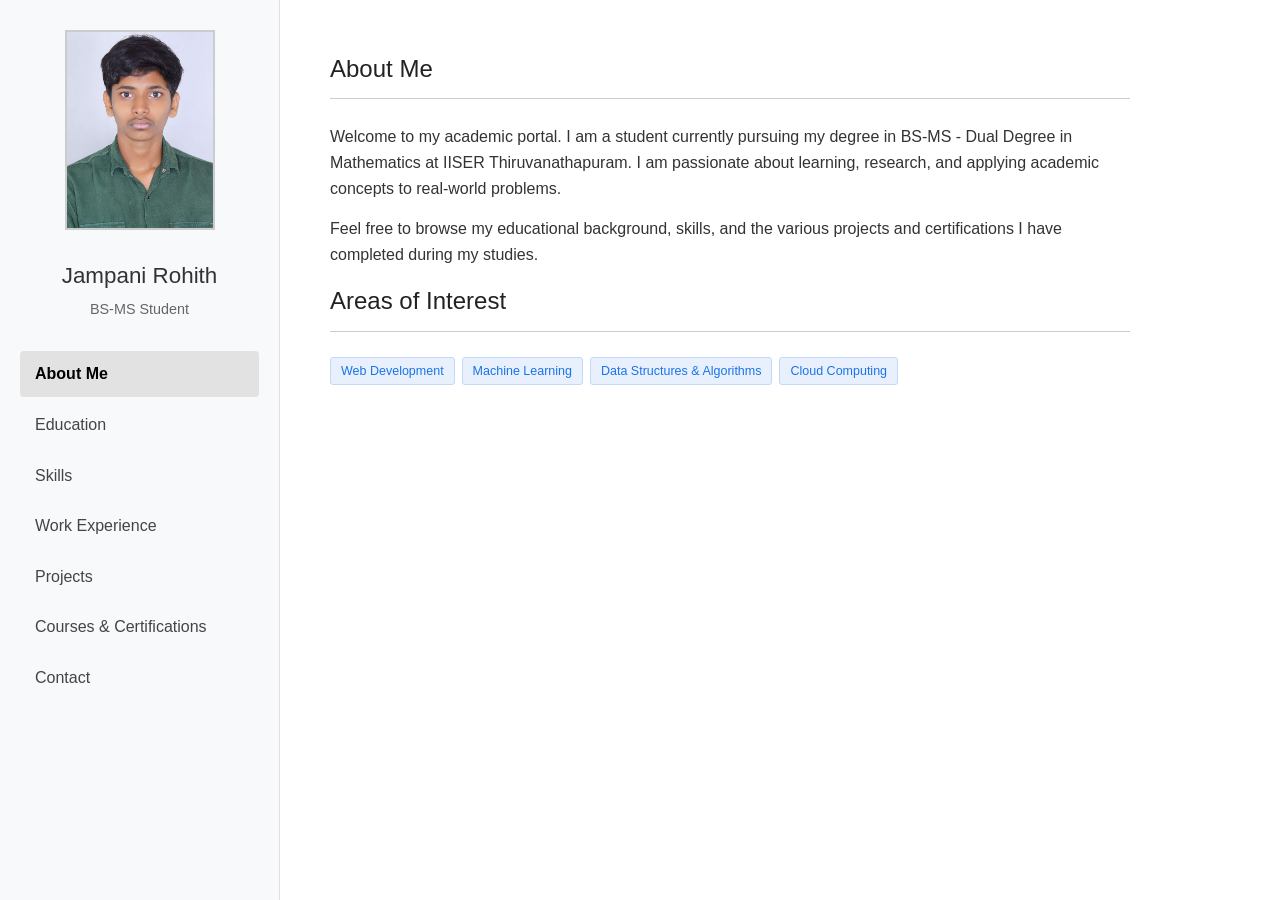
==== index.html @ 52267ed0 "120420264" ====
<!DOCTYPE html>
<html lang="en">
<head>
    <meta charset="UTF-8">
    <meta name="viewport" content="width=device-width, initial-scale=1.0">
    <title>Jampani Rohith</title>
    <link rel="stylesheet" href="styles.css">
    <link rel="icon" href="assets/favicon.svg" type="image/svg+xml">
</head>
<body>
    <div class="container">
        <aside class="sidebar">
            <div class="profile-photo">
                <img src="images/profile.jpg" alt="Student Photo" id="photo-placeholder">
            </div>
            <h1>Jampani Rohith</h1>
            <p>BS-MS Student</p>
            <nav>
                <ul id="nav-links">
                    <li><a href="#" class="active" data-target="about">About Me</a></li>
                    <li><a href="#" data-target="education">Education</a></li>
                    <li><a href="#" data-target="skills">Skills</a></li>
                    <li><a href="#" data-target="work">Work Experience</a></li>
                    <li><a href="#" data-target="projects">Projects</a></li>
                    <li><a href="#" data-target="courses">Courses & Certifications</a></li>
                    <li><a href="#" data-target="contact">Contact</a></li>
                </ul>
            </nav>
        </aside>

        <main class="content">
            
            <section id="about" class="section active">
                <h2>About Me</h2>
                <p>Welcome to my academic portal. I am a student currently pursuing my degree in BS-MS - Dual Degree in Mathematics at IISER Thiruvanathapuram. I am passionate about learning, research, and applying academic concepts to real-world problems.</p>
                <p>Feel free to browse my educational background, skills, and the various projects and certifications I have completed during my studies.</p>

                <h2 class="sh">Areas of Interest</h2>
                    <div class="tag-list">
                        <span>Web Development</span>
                        <span>Machine Learning</span>
                        <span>Data Structures &amp; Algorithms</span>
                        <span>Cloud Computing</span>
                        <!-- <span>Mobile Development</span>
                        <span>Open Source</span>
                        <span>Competitive Programming</span> -->
                    </div>
            </section>

            <section id="education" class="section">
                <h2>Education</h2>
                
                <div class="item">
                    <h3>BS-MS in Mathematics</h3>
                    <p class="subtitle">IISER Thiruvanathapuram, Kerala </p>
                    <p class="date">July 2024 - Present (Expected Graduation: May 2029)</p>
                         <div class="menu-container">
                            <a class="dropdown">
                                <a class="dropdown-toggle" onclick="toggleMenu()">[Courses]</a>
                                <ul id="semester-list" class="submenu">
                                    <li><a href="semester/semester1.html" target="_blank" class="sem-link">Semester-1</a></li>
                                    <li><a href="semester/semester2.html" target="_blank" class="sem-link">Semester-2</a></li>
                                    <li><a href="semester/semester3.html" target="_blank" class="sem-link">Semester-3</a></li>
                                    <li><a href="semester/semester4.html" target="_blank" class="sem-link">Semester-4</a></li>
                                </ul>
                            </a>  
                        </div>
                <a href="documents/iisermemo.pdf" target="_blank" class="cert-link">[Certification]</a>
                </div>

                <div class="item">
                    <h3>Intermediate</h3>
                    <p class="subtitle">Resonance Junior College, Warangal</p>
                    <p class="date">2022 - 2024</p>
                        <a href="documents/intermediatememo.pdf" target="_blank" class="cert-link">[Certification]</a>
                </div>



                <div class="item">
                    <h3>Higher Secondary</h3>
                    <p class="subtitle">Montessori High School, Bhupalpalle</p>
                    <p class="date">2012 - 2022</p>
                        <a href="documents/classxmemo.pdf" target="_blank" class="cert-link">[Certification]</a>
                </div>
                

            </section>

            <section id="skills" class="section">
                <h2>Skills</h2>
                <div class="item">
                    <h3>Technical Skills</h3>
                    <ul>
                        <li>Programming Languages: Python, Java, C++</li>
                        <li>Web Development: HTML, CSS, JavaScript</li>
                        <li>Tools & Software: Git, MATLAB, Microsoft Office Suite</li>
                    </ul>
                </div>
                <div class="item">
                    <h3>Soft Skills</h3>
                    <ul>
                        <li>Language: English, Hindi, Telugu</li>
                    </ul>
                </div>
            </section>

            <section id="work" class="section">
                <h2>Work Experience</h2>
                <div class="item">
                    <h3>Summer Intern</h3>
                    <p class="subtitle">NIT Calicut, Kerala</p>
                    <p class="date">May 2026 - July 2026</p>
                    <ul>
                        <!-- <li>Collaborated with a team of 5 to develop a basic internal inventory tool.</li> -->
                        <!-- <li>Participated in weekly code reviews and team meetings.</li> -->
                    </ul>
                </div>
            </section>

            <section id="projects" class="section">
                <h2>Projects</h2>
                <div class="item">
                    <h3>Linear Programming Visualization</h3>
                    <p class="subtitle">Python</p>
                    <a href="https://github.com/jampanirohith/Linear-Programming-Illustrator" target="_blank" class="cert-link">[Project Link]</a>
                    <p class="date">28-03-2026</p>
                </div>

                <div class="item">
                    <h3>Data Visualization: Holocaust Jewish Casualties</h3>
                    <p class="subtitle">Python</p>
                    <a href="https://github.com/jampanirohith/Data-Visualisation-Holocaust-Jewish-Casualties" target="_blank" class="cert-link">[Project Link]</a>
                    <p class="date">05-03-2026</p>
                </div>
            </section>

            <section id="courses" class="section">
                <h2>Courses & Certifications</h2>
                <p>Additional training and online courses I have completed alongside my formal education.</p>
                
                <!-- <div class="item">
                    <h3>Machine Learning Specialization</h3>
                    <p class="subtitle">Coursera (Stanford University)</p>
                    <p class="date">Completed: October 2023</p>
                    <a href="link-to-your-certificate.pdf" target="_blank" class="cert-link">[View Course Certificate]</a>
                </div>

                <div class="item">
                    <h3>Responsive Web Design</h3>
                    <p class="subtitle">freeCodeCamp</p>
                    <p class="date">Completed: March 2023</p>
                    <a href="link-to-your-certificate.pdf" target="_blank" class="cert-link">[View Course Certificate]</a>
                </div> -->
            </section>

            <section id="contact" class="section">
                <h2>Contact Information</h2>
                <p>I am currently open to internship opportunities. Please feel free to reach out to me via email or connect with me professionally.</p>
                <ul style="list-style-type: none; padding-left: 0;">
                    <li><strong>Email:</strong> <a href="mailto:jampanirohithchowdary@gmail.com" class="cert-link">jampanirohithchowdary@gmail.com</a></li>
                    <li><strong>LinkedIn:</strong> <a href="https://linkedin.com/in/jampanirohith" target="_blank" class="cert-link">linkedin.com/in/jampanirohith</a></li>
                    <li><strong>GitHub:</strong> <a href="https://github.com/jampanirohith" target="_blank" class="cert-link">github.com/jampanirohith</a></li>
                    <li><strong>Phone:</strong> +91 6305 189755</li>
                    <li><strong>Address:</strong> Warangal, Telangana</li>
                    <!-- <li><strong>Twitter:</strong> <a href="https://twitter.com/jampanirohith" target="_blank" class="cert-link">@jampanirohith</a></li> -->
                    <li><strong>Facebook:</strong> <a href="https://www.facebook.com/profile.php?id=61555699535513" target="_blank" class="cert-link">facebook.com/jampanirohith</a></li>
                    <li><strong>Instagram:</strong> <a href="https://instagram.com/jampaniroh_ith" target="_blank" class="cert-link">@jampaniroh_ith</a></li>
                    <li><strong>Personal Website:</strong> <a href="https://jampanirohith.github.io/homepage/" target="_blank" class="cert-link">jampanirohith.github.io/homepage/</a></li>
                    <!-- <li><strong>Skype:</strong> <a href="skype:jampanirohith?chat" class="cert-link">jampanirohith</a></li>
                    <li><strong>WhatsApp:</strong> <a href="https://wa.me/911234567890" target="_blank" class="cert-link">+91 12345 67890</a></li>
                    <li><strong>Telegram:</strong> <a href="https://t.me/jampanirohith" target="_blank" class="cert-link">@jampanirohith</a></li>
                    <li><strong>Medium:</strong> <a href="https://medium.com/@jampanirohith" target="_blank" class="cert-link">medium.com/@jampanirohith</a></li>   -->
                    <li><strong>Stack Overflow:</strong> <a href="https://stackoverflow.com/users/32610801/jampani-rohith" target="_blank" class="cert-link">stackoverflow.com/users/32610801/jampani-rohith</a></li>
                    <!-- <li><strong>ResearchGate:</strong> <a href="https://www.researchgate.net/profile/Jampani_Rohith" target="_blank" class="cert-link">researchgate.net/profile/Jampani_Rohith</a></li>
                    <li><strong>ORCID:</strong> <a href="https://orcid.org/0000-0001-2345-6789" target="_blank" class="cert-link">orcid.org/0000-0001-2345-6789</a></li>
                    <li><strong>Google Scholar:</strong> <a href="https://scholar.google.com/citations?user=1234567" target="_blank" class="cert-link">scholar.google.com/citations?user=1234567</a></li> -->
                </ul>
            </section>

        </main>
    </div>

    <script src="script.js"></script>
    
</body>
</html>
---- styles.css ----
/* Standard Reset */
* {
    box-sizing: border-box;
    margin: 0;
    padding: 0;
}

body {
    font-family: "Segoe UI", Arial, sans-serif;
    color: #333;
    line-height: 1.6;
    background-color: #ffffff;
}

.container {
    display: flex;
    min-height: 100vh;
}

/* Sidebar Styling */
.sidebar {
    width: 280px;
    background-color: #f8f9fa;
    padding: 30px 20px;
    border-right: 1px solid #e0e0e0;
    position: fixed;
    height: 100vh;
    overflow-y: auto;
}

.profile-photo {
    text-align: center;
    margin-bottom: 20px;
}

.profile-photo img {
    width: 150px;
    height: 200px;
    border-radius: 0%;
    object-fit: cover;
    background-color: #e0e0e0;
    border: 2px solid #ccc;
}

.sidebar h1 {
    font-size: 1.4em;
    text-align: center;
    margin-bottom: 5px;
    font-weight: normal;
}

.sidebar p {
    text-align: center;
    font-size: 0.9em;
    color: #666;
    margin-bottom: 30px;
}

nav ul {
    list-style: none;
}

nav ul li {
    margin-bottom: 5px;
}

nav ul li a {
    text-decoration: none;
    color: #444;
    display: block;
    padding: 10px 15px;
    border-radius: 4px;
    transition: background 0.2s, font-weight 0.2s;
}

nav ul li a:hover {
    background-color: #eaeaea;
}

nav ul li a.active {
    background-color: #e2e2e2;
    font-weight: bold;
    color: #000;
}

.content {
    margin-left: 280px;
    padding: 50px;
    max-width: 900px;
    width: 100%;
}

.section {
    display: none;
}

.section.active {
    display: block;
    animation: fadeIn 0.4s ease-in-out;
}

@keyframes fadeIn {
    from { opacity: 0; transform: translateY(10px); }
    to { opacity: 1; transform: translateY(0); }
}

h2 {
    border-bottom: 1px solid #ccc;
    padding-bottom: 10px;
    margin-bottom: 25px;
    font-weight: normal;
    color: #222;
}

p {
    margin-bottom: 15px;
}

.item {
    margin-bottom: 30px;
}

.item h3 {
    margin: 0 0 5px 0;
    font-size: 1.1em;
    color: #222;
}

.subtitle {
    margin: 0;
    font-weight: bold;
    color: #444;
}

.date {
    font-style: italic;
    color: #777;
    font-size: 0.9em;
    margin-bottom: 10px;
}

.item ul {
    margin-left: 20px;
    margin-bottom: 10px;
}

.cert-link {
    display: inline-block;
    margin-top: 5px;
    color: #0056b3; 
    text-decoration: none;
    font-size: 0.9em;
}

.cert-link:hover {
    text-decoration: underline;
    color: #003d82;
}

@media (max-width: 768px) {
    .container {
        flex-direction: column;
    }
    .sidebar {
        width: 100%;
        height: auto;
        position: relative;
        border-right: none;
        border-bottom: 1px solid #e0e0e0;
    }
    .content {
        margin-left: 0;
        padding: 30px 20px;
    }
}


.submenu {
    display: none;
    list-style-type: none;
    padding-left: 15px;
}

.submenu.open {
    display: block;
}

.dropdown-toggle {
    cursor: pointer;
    user-select: none;
    color: #0056b3;
}

.dropdown-toggle:hover {
    color: #0056b3;
}

.sem-link {
    display: inline-block;
    margin-top: 5px;
    color: #0056b3; 
    text-decoration: none;
    font-size: 0.9em;
}

.sem-link:hover {
    text-decoration: underline;
    color: #003d82;
}


.tag-list {
  display: flex;
  flex-wrap: wrap;
  gap: 7px;
  margin-top: 6px;
}
.tag-list span {
  font-size: 12.5px;
  background: #e8f0fe;
  color: #1a73e8;
  padding: 3px 10px;
  border-radius: 3px;
  border: 1px solid #c5d8f5;
}
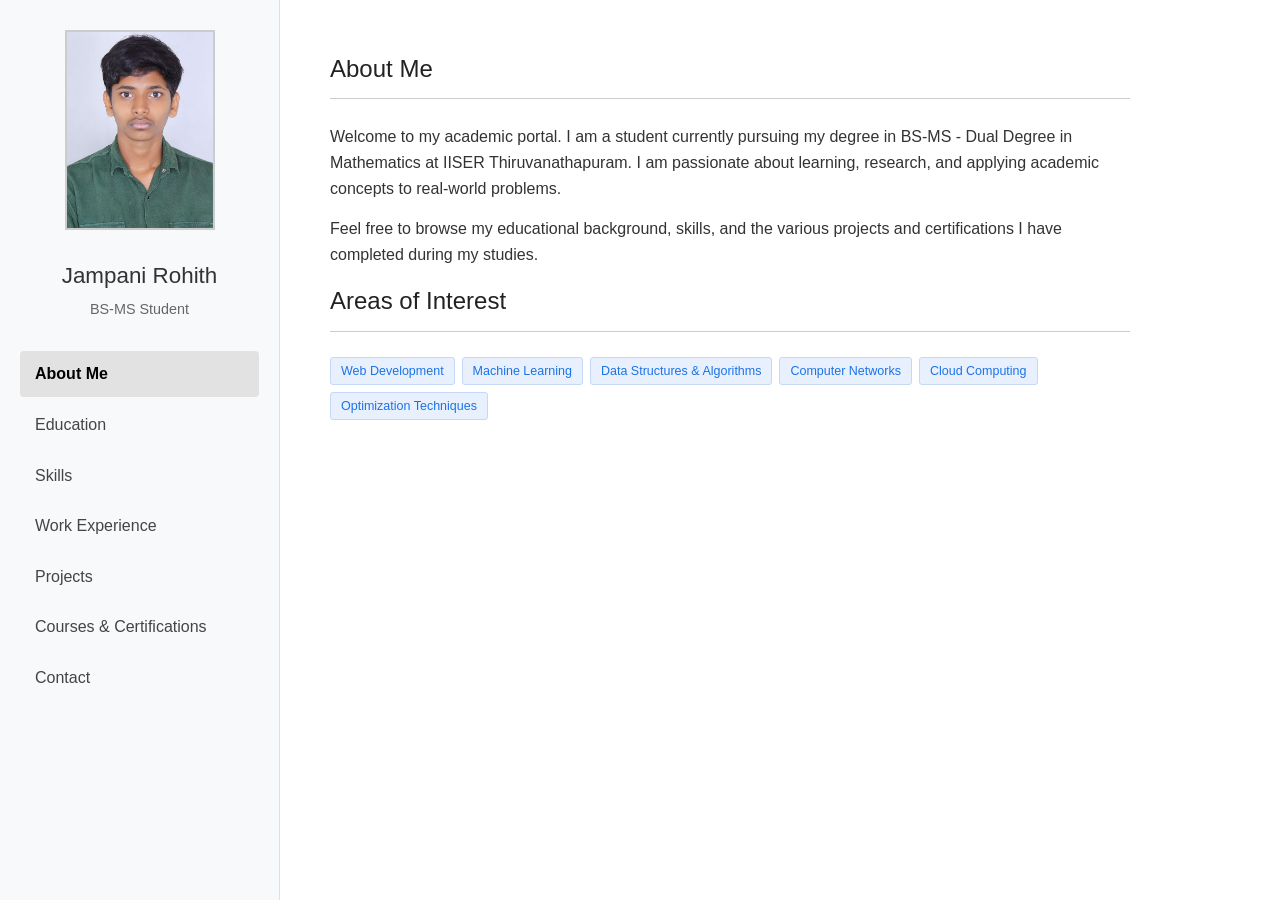
==== commit 391bd214: "120420266" ====
--- a/index.html
+++ b/index.html
@@ -40,7 +40,9 @@
                         <span>Web Development</span>
                         <span>Machine Learning</span>
                         <span>Data Structures &amp; Algorithms</span>
+                        <span>Computer Networks</span>
                         <span>Cloud Computing</span>
+                        <span>Optimization Techniques</span>
                         <!-- <span>Mobile Development</span>
                         <span>Open Source</span>
                         <span>Competitive Programming</span> -->
@@ -75,8 +77,6 @@
                         <a href="documents/intermediatememo.pdf" target="_blank" class="cert-link">[Certification]</a>
                 </div>
 
-
-
                 <div class="item">
                     <h3>Higher Secondary</h3>
                     <p class="subtitle">Montessori High School, Bhupalpalle</p>
@@ -84,7 +84,6 @@
                         <a href="documents/classxmemo.pdf" target="_blank" class="cert-link">[Certification]</a>
                 </div>
                 
-
             </section>
 
             <section id="skills" class="section">
@@ -172,6 +171,7 @@
                     <li><strong>Telegram:</strong> <a href="https://t.me/jampanirohith" target="_blank" class="cert-link">@jampanirohith</a></li>
                     <li><strong>Medium:</strong> <a href="https://medium.com/@jampanirohith" target="_blank" class="cert-link">medium.com/@jampanirohith</a></li>   -->
                     <li><strong>Stack Overflow:</strong> <a href="https://stackoverflow.com/users/32610801/jampani-rohith" target="_blank" class="cert-link">stackoverflow.com/users/32610801/jampani-rohith</a></li>
+                    <li><strong>LeetCode:</strong> <a href="https://leetcode.com/jampanirohith" target="_blank" class="cert-link">leetcode.com/jampanirohith</a></li>
                     <!-- <li><strong>ResearchGate:</strong> <a href="https://www.researchgate.net/profile/Jampani_Rohith" target="_blank" class="cert-link">researchgate.net/profile/Jampani_Rohith</a></li>
                     <li><strong>ORCID:</strong> <a href="https://orcid.org/0000-0001-2345-6789" target="_blank" class="cert-link">orcid.org/0000-0001-2345-6789</a></li>
                     <li><strong>Google Scholar:</strong> <a href="https://scholar.google.com/citations?user=1234567" target="_blank" class="cert-link">scholar.google.com/citations?user=1234567</a></li> -->
--- a/styles.css
+++ b/styles.css
@@ -17,7 +17,7 @@
     min-height: 100vh;
 }
 
-/* Sidebar Styling */
+
 .sidebar {
     width: 280px;
     background-color: #f8f9fa;
@@ -70,7 +70,7 @@
     display: block;
     padding: 10px 15px;
     border-radius: 4px;
-    transition: background 0.2s, font-weight 0.2s;
+    transition: background 0.2s, font-weight 0.2s, color 0.2s;
 }
 
 nav ul li a:hover {
@@ -161,19 +161,60 @@
     .container {
         flex-direction: column;
     }
+    
     .sidebar {
         width: 100%;
         height: auto;
         position: relative;
         border-right: none;
-        border-bottom: 1px solid #e0e0e0;
-    }
+        padding-bottom: 0; 
+    }
+    
     .content {
         margin-left: 0;
         padding: 30px 20px;
     }
-}
-
+
+    nav ul#nav-links {
+        display: flex;
+        flex-direction: row;
+        overflow-x: auto;
+        white-space: nowrap;
+        padding: 0;
+        margin: 15px 0 0 0;
+        border-bottom: 1px solid #e0e0e0;
+        -ms-overflow-style: none;
+        scrollbar-width: none;
+    }
+
+    nav ul#nav-links::-webkit-scrollbar {
+        display: none;
+    }
+
+    nav ul#nav-links li {
+        margin-bottom: 0;
+    }
+
+    nav ul#nav-links li a {
+        display: inline-block;
+        padding: 12px 20px;
+        border-radius: 0;
+        background-color: transparent;
+        font-weight: 500;
+        border-bottom: 3px solid transparent;
+    }
+
+    nav ul#nav-links li a:hover {
+        background-color: transparent;
+        color: #0056b3;
+    }
+
+    nav ul#nav-links li a.active {
+        background-color: transparent;
+        color: #0056b3;
+        border-bottom: 3px solid #0056b3;
+    }
+}
 
 .submenu {
     display: none;
@@ -208,13 +249,13 @@
     color: #003d82;
 }
 
-
 .tag-list {
   display: flex;
   flex-wrap: wrap;
   gap: 7px;
   margin-top: 6px;
 }
+
 .tag-list span {
   font-size: 12.5px;
   background: #e8f0fe;
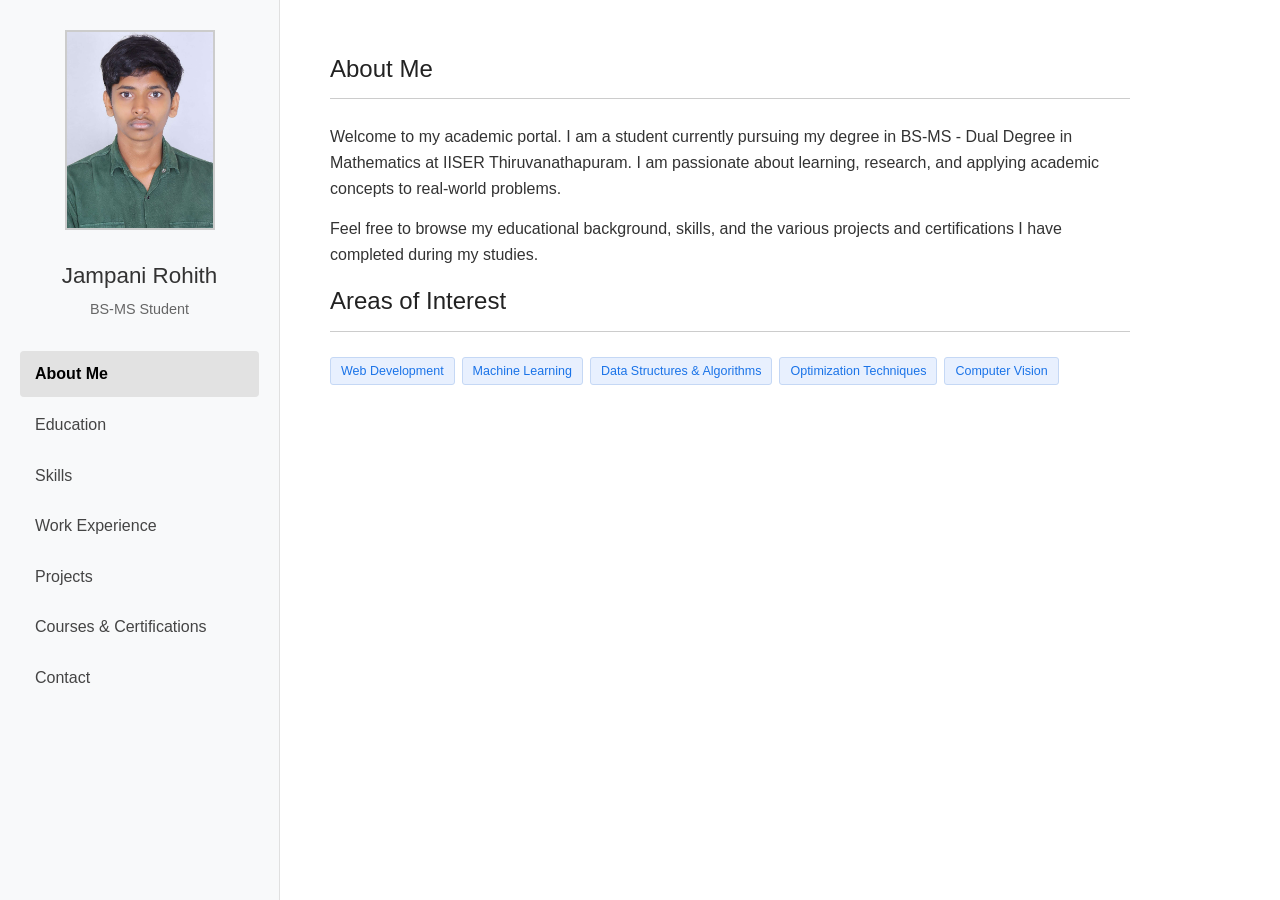
==== commit bee7edf2: "10072026" ====
--- a/index.html
+++ b/index.html
@@ -40,9 +40,10 @@
                         <span>Web Development</span>
                         <span>Machine Learning</span>
                         <span>Data Structures &amp; Algorithms</span>
-                        <span>Computer Networks</span>
-                        <span>Cloud Computing</span>
+                        <!-- <span>Computer Networks</span>
+                        <span>Cloud Computing</span> -->
                         <span>Optimization Techniques</span>
+                        <span>Computer Vision</span>
                         <!-- <span>Mobile Development</span>
                         <span>Open Source</span>
                         <span>Competitive Programming</span> -->
@@ -93,7 +94,13 @@
                     <ul>
                         <li>Programming Languages: Python, Java, C++</li>
                         <li>Web Development: HTML, CSS, JavaScript</li>
-                        <li>Tools & Software: Git, MATLAB, Microsoft Office Suite</li>
+                        <li>Computer Vision: OpenCV, yolov8</li>
+                        <li>Machine Learning: scikit-learn, TensorFlow, PyTorch</li>
+                        <li>Data Visualization: Matplotlib, Seaborn, Plotly</li>
+                        <li>Database Management: SQL, MongoDB</li>
+                        <li>Version Control: Git</li>
+                        <li>Operating Systems: Windows, Linux</li>
+                        <li>Tools & Software: MATLAB, Microsoft Office Suite</li>
                     </ul>
                 </div>
                 <div class="item">
@@ -110,19 +117,29 @@
                     <h3>Summer Intern</h3>
                     <p class="subtitle">NIT Calicut, Kerala</p>
                     <p class="date">May 2026 - July 2026</p>
-                    <ul>
-                        <!-- <li>Collaborated with a team of 5 to develop a basic internal inventory tool.</li> -->
-                        <!-- <li>Participated in weekly code reviews and team meetings.</li> -->
-                    </ul>
+                    <a href="documents/nitcinterncertificate.pdf" target="_blank" class="cert-link">[Certification]</a>
                 </div>
             </section>
 
             <section id="projects" class="section">
                 <h2>Projects</h2>
-                <div class="item">
-                    <h3>Linear Programming Visualization</h3>
+
+                <div class="item">
+                    <h3>Edge Based Smart Suspension System</h3>
+                    <a href="https://github.com/jampanirohith/Edge-Based-Smart-Suspension" target="_blank" class="cert-link">[Project Link]</a>
+                    <p class="date">30-07-2026</p>
+                </div>
+
+                <div class="item">
+                    <h3>Edge Based Smart Suspension System</h3>
+                    <a href="https://github.com/jampanirohith/Edge-Based-Smart-Suspension" target="_blank" class="cert-link">[Project Link]</a>
+                    <p class="date">30-07-2026</p>
+                </div>
+
+                <div class="item">
+                    <h3>Devil's Staircase Cantor Function - Graph Visualization</h3>
                     <p class="subtitle">Python</p>
-                    <a href="https://github.com/jampanirohith/Linear-Programming-Illustrator" target="_blank" class="cert-link">[Project Link]</a>
+                    <a href="https://github.com/jampanirohith/Devil-s-Staircase-Cantor-Function---Graph-Visualization-" target="_blank" class="cert-link">[Project Link]</a>
                     <p class="date">28-03-2026</p>
                 </div>
 
@@ -160,21 +177,31 @@
                     <li><strong>Email:</strong> <a href="mailto:jampanirohithchowdary@gmail.com" class="cert-link">jampanirohithchowdary@gmail.com</a></li>
                     <li><strong>LinkedIn:</strong> <a href="https://linkedin.com/in/jampanirohith" target="_blank" class="cert-link">linkedin.com/in/jampanirohith</a></li>
                     <li><strong>GitHub:</strong> <a href="https://github.com/jampanirohith" target="_blank" class="cert-link">github.com/jampanirohith</a></li>
+                    <li><strong>GitLab:</strong> <a href="https://gitlab.com/jampanirohith" target="_blank" class="cert-link">gitlab.com/jampanirohith</a></li>
+                    <li><strong>Hackerrank:</strong> <a href="https://www.hackerrank.com/profile/jampanirohith" target="_blank" class="cert-link">hackerrank.com/jampanirohith</a></li>
+                    <li><strong>Codeforces:</strong> <a href="https://codeforces.com/profile/jampanirohith" target="_blank" class="cert-link">codeforces.com/jampanirohith</a></li>
                     <li><strong>Phone:</strong> +91 6305 189755</li>
                     <li><strong>Address:</strong> Warangal, Telangana</li>
                     <!-- <li><strong>Twitter:</strong> <a href="https://twitter.com/jampanirohith" target="_blank" class="cert-link">@jampanirohith</a></li> -->
                     <li><strong>Facebook:</strong> <a href="https://www.facebook.com/profile.php?id=61555699535513" target="_blank" class="cert-link">facebook.com/jampanirohith</a></li>
                     <li><strong>Instagram:</strong> <a href="https://instagram.com/jampaniroh_ith" target="_blank" class="cert-link">@jampaniroh_ith</a></li>
+                    <li><strong>Dribbble:</strong> <a href="https://dribbble.com/jampanirohith" target="_blank" class="cert-link">dribbble.com/jampanirohith</a></li>
+                    <li><strong>Behance:</strong> <a href="https://www.behance.net/jampanirohith" target="_blank" class="cert-link">behance.net/jampanirohith</a></li>
                     <li><strong>Personal Website:</strong> <a href="https://jampanirohith.github.io/homepage/" target="_blank" class="cert-link">jampanirohith.github.io/homepage/</a></li>
                     <!-- <li><strong>Skype:</strong> <a href="skype:jampanirohith?chat" class="cert-link">jampanirohith</a></li>
-                    <li><strong>WhatsApp:</strong> <a href="https://wa.me/911234567890" target="_blank" class="cert-link">+91 12345 67890</a></li>
-                    <li><strong>Telegram:</strong> <a href="https://t.me/jampanirohith" target="_blank" class="cert-link">@jampanirohith</a></li>
-                    <li><strong>Medium:</strong> <a href="https://medium.com/@jampanirohith" target="_blank" class="cert-link">medium.com/@jampanirohith</a></li>   -->
-                    <li><strong>Stack Overflow:</strong> <a href="https://stackoverflow.com/users/32610801/jampani-rohith" target="_blank" class="cert-link">stackoverflow.com/users/32610801/jampani-rohith</a></li>
+                    <li><strong>Telegram:</strong> <a href="https://t.me/jampanirohith" target="_blank" class="cert-link">@jampanirohith</a></li>    -->
+                    <li><strong>WhatsApp:</strong> <a href="https://wa.me/6305189755" target="_blank" class="cert-link">+91 6305189755</a></li>
+                    <li><strong>Medium:</strong> <a href="https://medium.com/@jampanirohith" target="_blank" class="cert-link">medium.com/@jampanirohith</a></li>  
+                    <li><strong>Stack Overflow:</strong> <a href="https://stackoverflow.com/users/32610801/jampani-rohith" target="_blank" class="cert-link">stackoverflow.com/jampanirohith</a></li>
                     <li><strong>LeetCode:</strong> <a href="https://leetcode.com/jampanirohith" target="_blank" class="cert-link">leetcode.com/jampanirohith</a></li>
                     <!-- <li><strong>ResearchGate:</strong> <a href="https://www.researchgate.net/profile/Jampani_Rohith" target="_blank" class="cert-link">researchgate.net/profile/Jampani_Rohith</a></li>
                     <li><strong>ORCID:</strong> <a href="https://orcid.org/0000-0001-2345-6789" target="_blank" class="cert-link">orcid.org/0000-0001-2345-6789</a></li>
                     <li><strong>Google Scholar:</strong> <a href="https://scholar.google.com/citations?user=1234567" target="_blank" class="cert-link">scholar.google.com/citations?user=1234567</a></li> -->
+
+                    <li><strong>Discord:</strong> <a href="https://discord.com/users/jampanirohith" target="_blank" class="cert-link">discord.com/jampanirohith</a></li>
+                    <li><strong>Steam:</strong> <a href="https://steamcommunity.com/profiles/76561198755104421/" target="_blank" class="cert-link">steam/jampanirohith</a></li>
+
+                    <li><strong>Buy Me a Coffee:</strong> <a href="https://buymeacoffee.com/jampanirohith" target="_blank" class="cert-link">buymeacoffee.com/jampanirohith</a></li>
                 </ul>
             </section>
 
